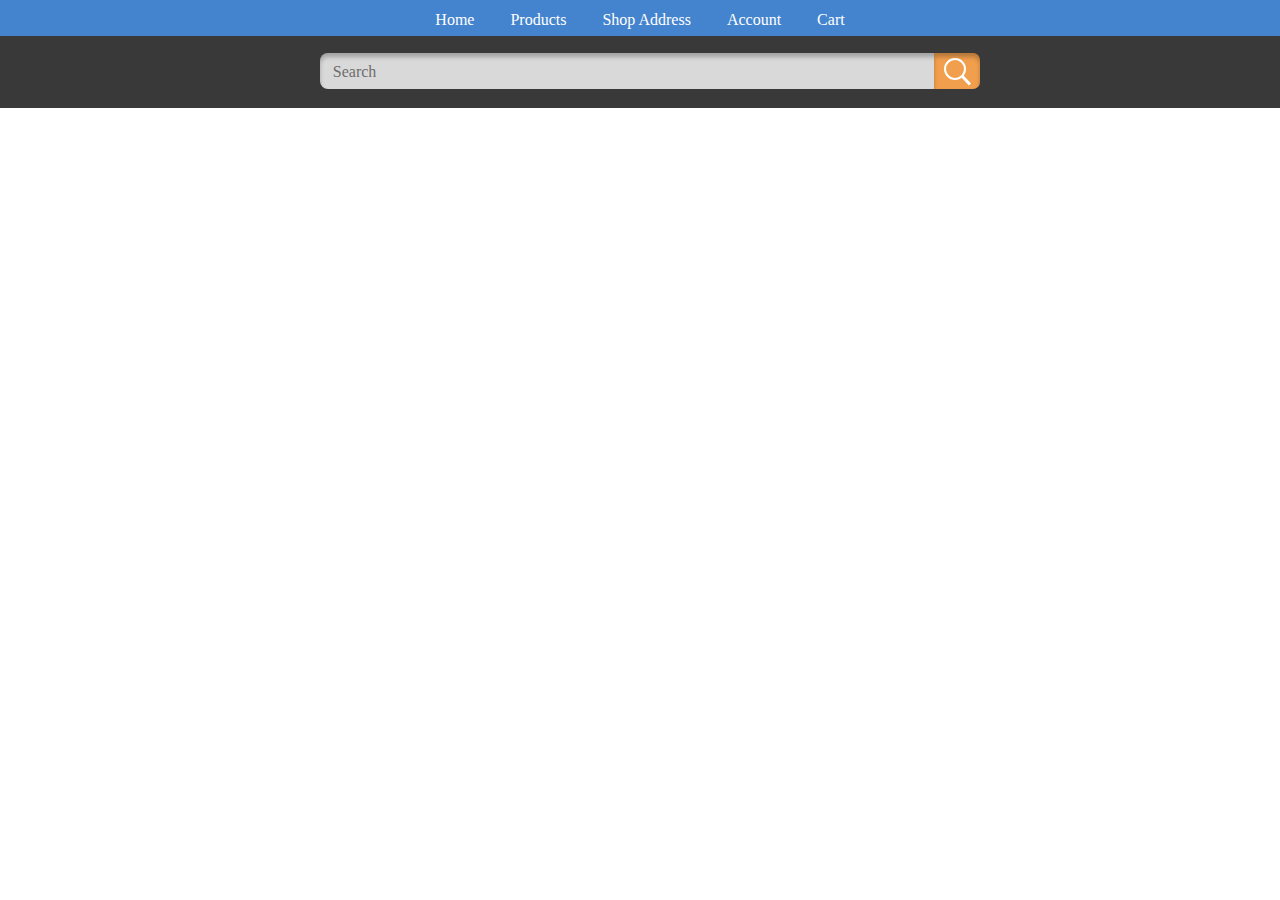
==== products.html @ 0854bb30 "done" ====
<!DOCTYPE html>
<html lang="en">
<head>
    <meta charset="UTF-8">
    <meta http-equiv="X-UA-Compatible" content="IE=edge">
    <meta name="viewport" content="width=device-width, initial-scale=1.0">
    <title>Document</title>
    <link rel="stylesheet" href="style.css">
</head>
<body>

<ul>
  <li><a href="index.html">Home</a></li>
  <li><a href="products.html">Products</a></li>
  <li><a href="shopAddress.html">Shop Address</a></li>
  <li><a href="account.html">Account</a></li>
  <li><a href="cart.html">Cart</a></li>
  
</ul>

<div class="Rectangle1"></div>
<div class="Rectangle2">
    <div class="text1">Search</div>
</div>
<div class="searchbutton">
    <div class="svg1"><img src="svg\search.svg" alt=""></div>
</div>

</body>
</html>
---- style.css ----
ul {
    list-style-type: none;
    margin: 0;
    padding: 0;
    overflow: hidden;
    background-color: #4484CE;
    position: fixed;
    top: 0;
    width: 100%;
    height: 36px;
    text-align: center;
    
}

li {
    display: inline-block;
    text-align: center;
    
}

li a {  
    color: white;
    display: inline-block;
    text-align: center;
    padding: 11px 16px;
    text-decoration: none;
  
}

li a:hover:not(.active) {
    background-color: #393939;
}

body {
    margin: 0px;
 }

 .Rectangle1 {
     
    position: absolute;
    width: 100%;
    height: 72px;
    left: 0px;
    top: 36px;
    
    background: #393939;
 }

 .Rectangle2 {
    position: absolute;
    width: 50%;
    height: 36px;
    margin: auto;
    top: 53px;
    left: 25%;
    
    
    background: #D9D9D9;
    box-shadow: inset 0px 4px 4px rgba(0, 0, 0, 0.25);
    border-radius: 8px;
 }

 .Rectangle2::after {
     contain: "";
 }

 .text1 {
     text-align: left;
     padding-left: 2%;
     padding-top: 10px;
     color: rgb(109, 109, 109);
 }



.searchbutton {
    position: absolute;
    width: 46px;
    height: 36px;
    margin: auto;
    top: 53px;
    left: 73%;
    background: #F19F4D;
    box-shadow: inset 0px 4px 4px rgba(0, 0, 0, 0.25);
    border-radius: 0px 7px 7px 0px;
}

.searchbutton::after {
    content: "";
}

.svg1 {
    padding-left: 20%;
    padding-right: 20%;    
    padding-top: 5px;
    padding-bottom: 5px;
    width: auto;
    height: auto;
    
}
    
.img1 {
    position: absolute;
    width: 100%;
    height: 350px;
    left: 0px;
    top: 106px;
    
    background: url(img/background1.png);
    background-size: cover;
    background-repeat: no-repeat;
    background-position: center;
    box-shadow: inset 0px 4px 44px 19px rgba(0, 0, 0, 0.25);
}

h1 {
    margin: 0px;
    display: inline-block;
    position: absolute;    
    vertical-align: middle;
    top: 515px;
    left: 45%;
    
    font-family: Roboto;
    font-style: normal;
    font-weight: 300;
    font-size: 36px;
    line-height: 161.19%;
    /* identical to box height, or 39px */
    
    text-align: center;
    letter-spacing: 0.075em;
    
    color: #000000;
}

.grid-container1 {
    position: absolute;
    top: 599px;
    width: 100%;
    height: 600px;
    display: grid;
    grid-template-columns: auto auto auto auto auto;    
    grid-gap: 20px;
    background-color: #ffffff;    
    padding: 36px;
    margin: 0px;    
    
    
    
  }
  
  .grid-container > div::after {
      contain: "";
            
  }

  .id1 {
    background-color: rgba(255, 255, 255, 0.8);
    text-align: center;    
    padding: 20px 64px;
    font-size: 30px;
    border: solid;
    border-width: 1px;
    background: url(img/img1.png);
    background-size: contain;
    background-repeat: no-repeat;
    background-position: center;  
    background-position-y: 56px;
  }

 h2 {
      
    font-family: Roboto;
    font-style: normal;
    font-weight: 300;
    font-size: 11px;
    line-height: 161.19%;
    /* or 18px */
    
    text-align: center;
    letter-spacing: 0.015em;
        
    color: #000000;
    
    
}



  .id2 {
    background-color: rgba(255, 255, 255, 0.8);
    text-align: center;    
    padding: 20px 64px;
    font-size: 30px;
    border: solid;
    border-width: 1px;
    background: url(img/img2.png);
    background-size: contain;
    background-repeat: no-repeat;
    background-position: center;  
    background-position-y: 56px;
  }

  .id3 {
    background-color: rgba(255, 255, 255, 0.8);
    text-align: center;    
    padding: 20px 64px;
    font-size: 30px;
    border: solid;
    border-width: 1px;
    background: url(img/img3.png);
    background-size: contain;
    background-repeat: no-repeat;
    background-position: center;  
    background-position-y: 56px;
  }

  .id4 {
    background-color: rgba(255, 255, 255, 0.8);
    text-align: center;    
    padding: 20px 64px;
    font-size: 30px;
    border: solid;
    border-width: 1px;
    background: url(img/img4.png);
    background-size: contain;
    background-repeat: no-repeat;
    background-position: center;  
    background-position-y: 56px;
  }

  .id5 {
    background-color: rgba(255, 255, 255, 0.8);
    text-align: center;    
    padding: 20px 64px;
    font-size: 30px;
    border: solid;
    border-width: 1px;
    background: url(img/img5.png);
    background-size: contain;
    background-repeat: no-repeat;
    background-position: center;  
    background-position-y: 56px;
  }
  

  h3 {
    margin: 0px;
    display: inline-block;
    position: absolute;    
    vertical-align: middle;
    top: 1340px;
    left: 45%;
    
    font-family: Roboto;
    font-style: normal;
    font-weight: 300;
    font-size: 36px;
    line-height: 161.19%;
    /* identical to box height, or 39px */
    
    text-align: center;
    letter-spacing: 0.075em;
    
    color: #000000;
}


  .grid-container2 {
    position: absolute;
    top: 1460px;
    width: 100%;
    height: 600px;
    display: grid;
    grid-template-columns: auto auto auto auto auto;    
    grid-gap: 20px;
    background-color: #ffffff;    
    padding: 36px;
    
  }
  
  .grid-container2 > div::after {
      contain: "";
  }

 h2 {
      
    font-family: Roboto;
    font-style: normal;
    font-weight: 300;
    font-size: 11px;
    line-height: 161.19%;
    /* or 18px */
    
    text-align: center;
    letter-spacing: 0.015em;
        
    color: #000000;
    
    
}
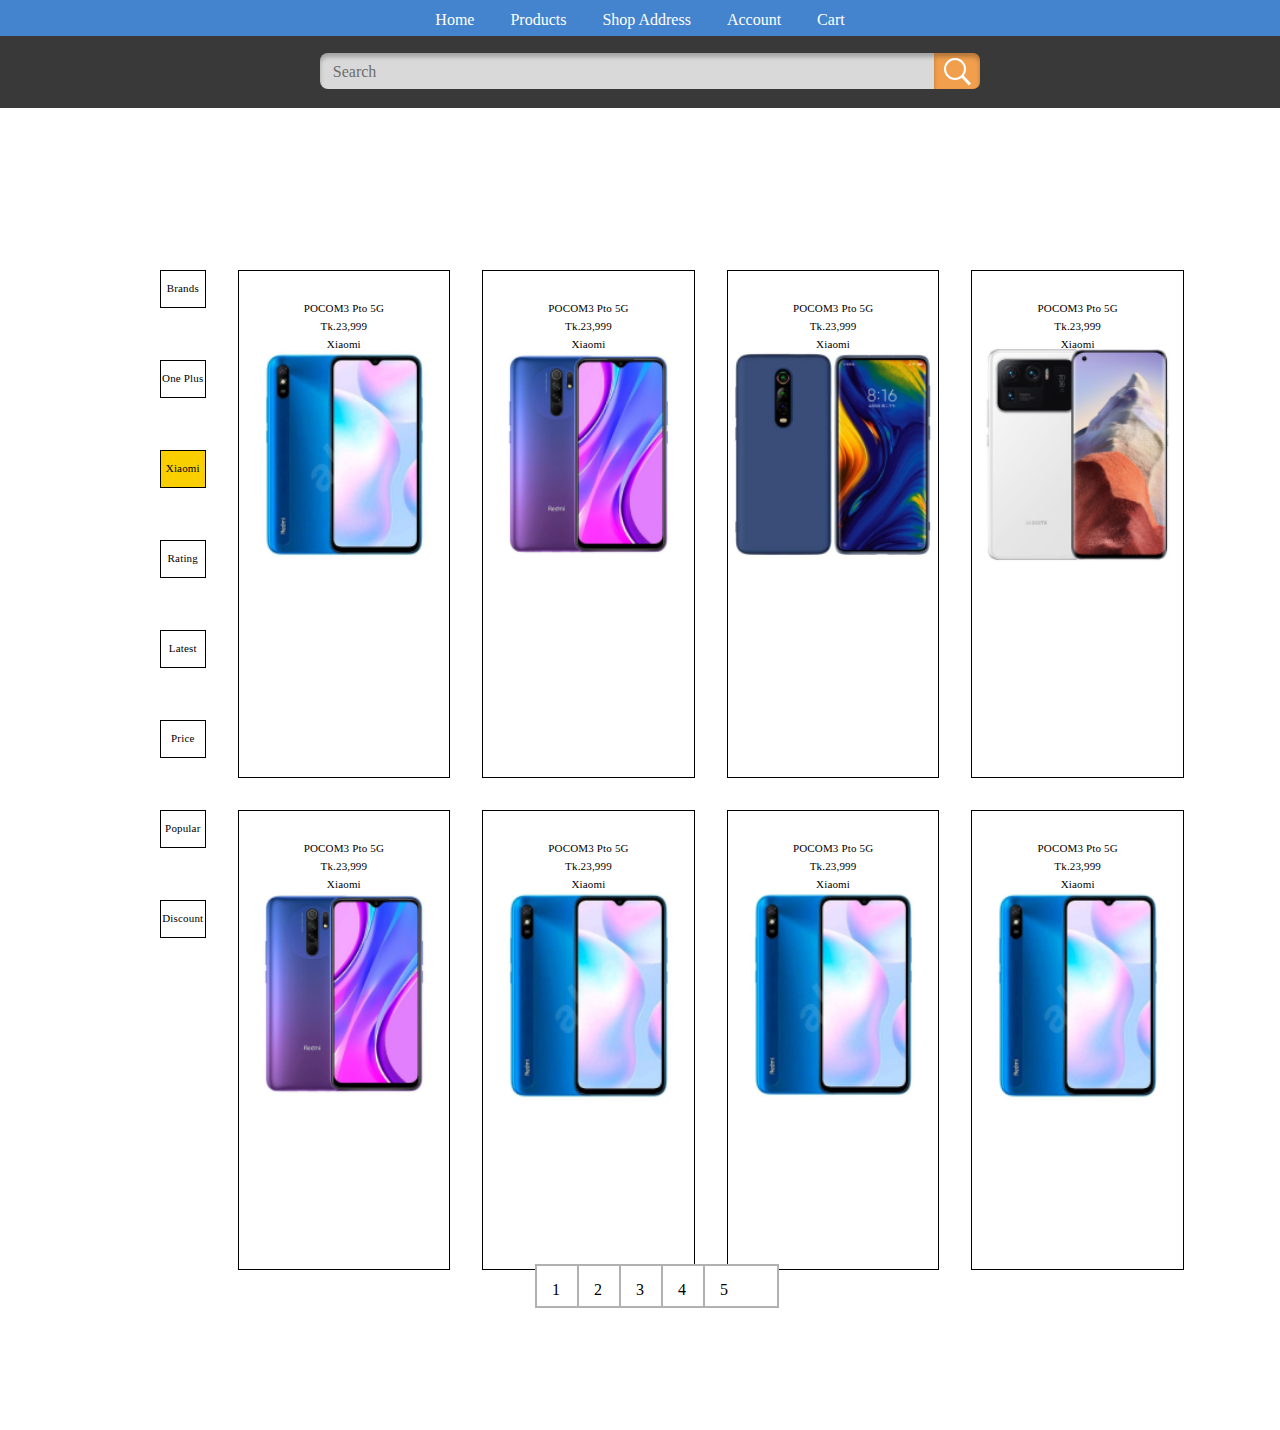
==== commit dbf4dc01: "update" ====
--- a/products.html
+++ b/products.html
@@ -26,5 +26,80 @@
     <div class="svg1"><img src="svg\search.svg" alt=""></div>
 </div>
 
+
+<div class="grid-container3">
+
+    <div class="id6">
+        <h2>Brands</h2>
+    </div>    
+    <div class="id01">
+        <h2>POCOM3 Pto 5G <br> Tk.23,999 <br> Xiaomi </h2>
+    </div>
+    <div class="id02">
+        <h2>POCOM3 Pto 5G <br> Tk.23,999 <br> Xiaomi </h2>
+    </div>
+    <div class="id03">
+        <h2>POCOM3 Pto 5G <br> Tk.23,999 <br> Xiaomi </h2>
+    </div>
+    <div class="id04">
+        <h2>POCOM3 Pto 5G <br> Tk.23,999 <br> Xiaomi </h2>
+    </div>
+    <div class="id05">
+        <h2>Price</h2>
+    </div>
+    <div class="id07">
+        <h2>Latest</h2>
+    </div>   
+    <div class="id8">
+        <h2>POCOM3 Pto 5G <br> Tk.23,999 <br> Xiaomi </h2>
+    </div>   
+    <div class="id9">
+        <h2>POCOM3 Pto 5G <br> Tk.23,999 <br> Xiaomi </h2>
+    </div>   
+    <div class="id10">
+        <h2>POCOM3 Pto 5G <br> Tk.23,999 <br> Xiaomi </h2>
+    </div>   
+    <div class="id11">
+        <h2>POCOM3 Pto 5G <br> Tk.23,999 <br> Xiaomi </h2>
+    </div>   
+    <div class="id12">
+        <h2>Popular</h2>
+    </div>   
+    <div class="id13">
+        <h2>Discount</h2>
+    </div>   
+    <div class="id14">
+        <h2>One Plus</h2>
+    </div>   
+    <div class="id15">
+        <h2>Xiaomi</h2>
+    </div>   
+    <div class="id16">
+        <h2>Rating</h2>
+    </div>   
+
+
+</div>
+
+<div class="grid-container4">
+
+    <div class="id001">
+        <div>1</div>
+    </div>
+    <div class="id001">
+        <div>2</div>
+    </div>
+    <div class="id001">
+        <div>3</div>
+    </div>
+    <div class="id001">
+        <div>4</div>
+    </div>
+    <div class="id001">
+        <div>5</div>
+    </div>   
+
+</div>  
+
 </body>
 </html>--- a/style.css
+++ b/style.css
@@ -118,8 +118,8 @@
     display: inline-block;
     position: absolute;    
     vertical-align: middle;
-    top: 515px;
-    left: 45%;
+    top: 515px;    
+    width: 100%;
     
     font-family: Roboto;
     font-style: normal;
@@ -132,13 +132,14 @@
     letter-spacing: 0.075em;
     
     color: #000000;
+    background-color: #F9CF00;
 }
 
 .grid-container1 {
     position: absolute;
     top: 599px;
     width: 100%;
-    height: 600px;
+    height: 540px;
     display: grid;
     grid-template-columns: auto auto auto auto auto;    
     grid-gap: 20px;
@@ -250,8 +251,8 @@
     display: inline-block;
     position: absolute;    
     vertical-align: middle;
-    top: 1340px;
-    left: 45%;
+    top: 1340px;    
+    width: 100%;
     
     font-family: Roboto;
     font-style: normal;
@@ -264,6 +265,9 @@
     letter-spacing: 0.075em;
     
     color: #000000;
+    background-color: #F9CF00;
+    border-radius: 5px;
+    
 }
 
 
@@ -271,7 +275,7 @@
     position: absolute;
     top: 1460px;
     width: 100%;
-    height: 600px;
+    height: 540px;
     display: grid;
     grid-template-columns: auto auto auto auto auto;    
     grid-gap: 20px;
@@ -296,11 +300,289 @@
     text-align: center;
     letter-spacing: 0.015em;
         
-    color: #000000;
-    
-    
-}
-
-
-
- +    color: #000000;       
+    
+
+}
+
+
+.grid-container3 {
+  position: absolute;
+  top: 110px;
+  width: 80%;
+  height: 1000px;
+  display: grid;
+  
+  grid-template-columns: auto auto auto auto auto;
+  grid-gap: 32px;
+  background-color: #ffffff;    
+  padding: 160px;
+  
+}
+
+.grid-container3 > div::after {
+  contain: "";
+}
+
+.id6{
+  grid-row: 1;
+  height: 36px;
+  border: solid;  
+  border-width: 1px;
+}
+
+.id14{
+  grid-row: 2;
+  height: 36px;
+  border: solid;  
+  border-width: 1px;
+}
+
+.id15{
+  grid-row: 3;
+  height: 36px;
+  border: solid;  
+  border-width: 1px;
+  background-color: #F9CF00;
+}
+
+.id16{
+  grid-row: 4;
+}
+
+.id01 {
+  grid-column: 2 / span 1;
+  grid-row: 1 / span 6;
+  background-color: rgba(255, 255, 255, 0.8);
+  text-align: center;    
+  padding: 20px 64px;
+  font-size: 30px;
+  border: solid;
+  border-width: 1px;
+  background: url(img/img1.png);
+  background-size: contain;
+  background-repeat: no-repeat;
+  background-position: center;  
+  background-position-y: 56px;
+}
+
+.id02 {
+  grid-column: 3 / span 1;
+  grid-row: 1 / span 6;
+  background-color: rgba(255, 255, 255, 0.8);
+  text-align: center;    
+  padding: 20px 64px;
+  font-size: 30px;
+  border: solid;
+  border-width: 1px;
+  background: url(img/img2.png);
+  background-size: contain;
+  background-repeat: no-repeat;
+  background-position: center;  
+  background-position-y: 56px;
+}
+
+.id03 {
+  grid-column: 4 / span 1;
+  grid-row: 1 / span 6;
+  background-color: rgba(255, 255, 255, 0.8);
+  text-align: center;    
+  padding: 20px 64px;
+  font-size: 30px;
+  border: solid;
+  border-width: 1px;
+  background: url(img/img3.png);
+  background-size: contain;
+  background-repeat: no-repeat;
+  background-position: center;  
+  background-position-y: 56px;
+}
+
+.id04 {
+  grid-column: 5 / span 1;
+  grid-row: 1 / span 6;
+  background-color: rgba(255, 255, 255, 0.8);
+  text-align: center;    
+  padding: 20px 64px;
+  font-size: 30px;
+  border: solid;
+  border-width: 1px;
+  background: url(img/img4.png);
+  background-size: contain;
+  background-repeat: no-repeat;
+  background-position: center;  
+  background-position-y: 56px;
+}
+
+.id8 {
+  grid-column: 2 / span 1;
+  grid-row: 7 / span 8;
+  background-color: rgba(255, 255, 255, 0.8);
+  text-align: center;    
+  padding: 20px 64px;
+  font-size: 30px;
+  border: solid;
+  border-width: 1px;
+  background: url(img/img2.png);
+  background-size: contain;
+  background-repeat: no-repeat;
+  background-position: center;  
+  background-position-y: 56px;
+}
+
+.id9 {
+  grid-column: 3 / span 1;
+  grid-row: 7 / span 8;
+  background-color: rgba(255, 255, 255, 0.8);
+  text-align: center;    
+  padding: 20px 64px;
+  font-size: 30px;
+  border: solid;
+  border-width: 1px;
+  background: url(img/img1.png);
+  background-size: contain;
+  background-repeat: no-repeat;
+  background-position: center;  
+  background-position-y: 56px;
+}
+
+.id10 {
+  grid-column: 4 / span 1;
+  grid-row: 7 / span 8;
+  background-color: rgba(255, 255, 255, 0.8);
+  text-align: center;    
+  padding: 20px 64px;
+  font-size: 30px;
+  border: solid;
+  border-width: 1px;
+  background: url(img/img1.png);
+  background-size: contain;
+  background-repeat: no-repeat;
+  background-position: center;  
+  background-position-y: 56px;
+}
+
+.id11 {
+  grid-column: 5 / span 1;
+  grid-row: 7 / span 8;
+  background-color: rgba(255, 255, 255, 0.8);
+  text-align: center;    
+  padding: 20px 64px;
+  font-size: 30px;
+  border: solid;
+  border-width: 1px;
+  background: url(img/img1.png);
+  background-size: contain;
+  background-repeat: no-repeat;
+  background-position: center;  
+  background-position-y: 56px;
+}
+
+.id16{  
+  grid-row: 4;
+  height: 36px;
+  border: solid;  
+  border-width: 1px;
+  
+}
+
+.id07{
+  grid-row: 5;
+  height: 36px;
+  border: solid;  
+  border-width: 1px;
+}
+
+.id05{
+  grid-row: 6;
+  height: 36px;
+  border: solid;  
+  border-width: 1px;
+}
+
+.id12{
+  grid-row: 7;
+  height: 36px;
+  border: solid;  
+  border-width: 1px;
+}
+
+.id13{
+  grid-row: 8;
+  height: 36px;
+  border: solid;  
+  border-width: 1px;
+}
+
+.grid-container4 {
+  display: grid;
+  position: absolute;
+  justify-content: center;  
+  bottom: -400px;
+  width: 100%;
+  height: 36px;  
+  
+ 
+  
+  grid-template-columns: auto auto auto auto auto;
+  grid-gap: 0px;
+   
+  
+  
+}
+
+
+
+.id001 {
+  grid-row: 1;  
+  border: solid;  
+  border-width: 2px; 
+  width: 100%; 
+  height: 20%;
+  background-color: rgb(255, 255, 255);
+  border-color: #b1b1b1;
+  padding: 15px;
+  
+}
+
+.id001 > div::after {
+  contain: "";  
+  
+}
+
+
+h5 {
+  font-size: 20px;
+  font-weight: normal;
+  text-align: center;
+ 
+  
+}
+
+h6 {
+  margin: 0px;
+  display: inline-block;
+  position: absolute;  
+  top: 110px;    
+  width: 100%;
+  height: 64px;
+  
+  font-family: Roboto;
+  font-style: normal;
+  font-weight: 300;
+  font-size: 36px;
+  line-height: 161.19%;
+  /* identical to box height, or 39px */
+  
+  text-align: center;
+  letter-spacing: 0.075em;
+  
+  color: #000000;
+  background-color: #ebebeb;
+  
+}
+
+
+
+
+
